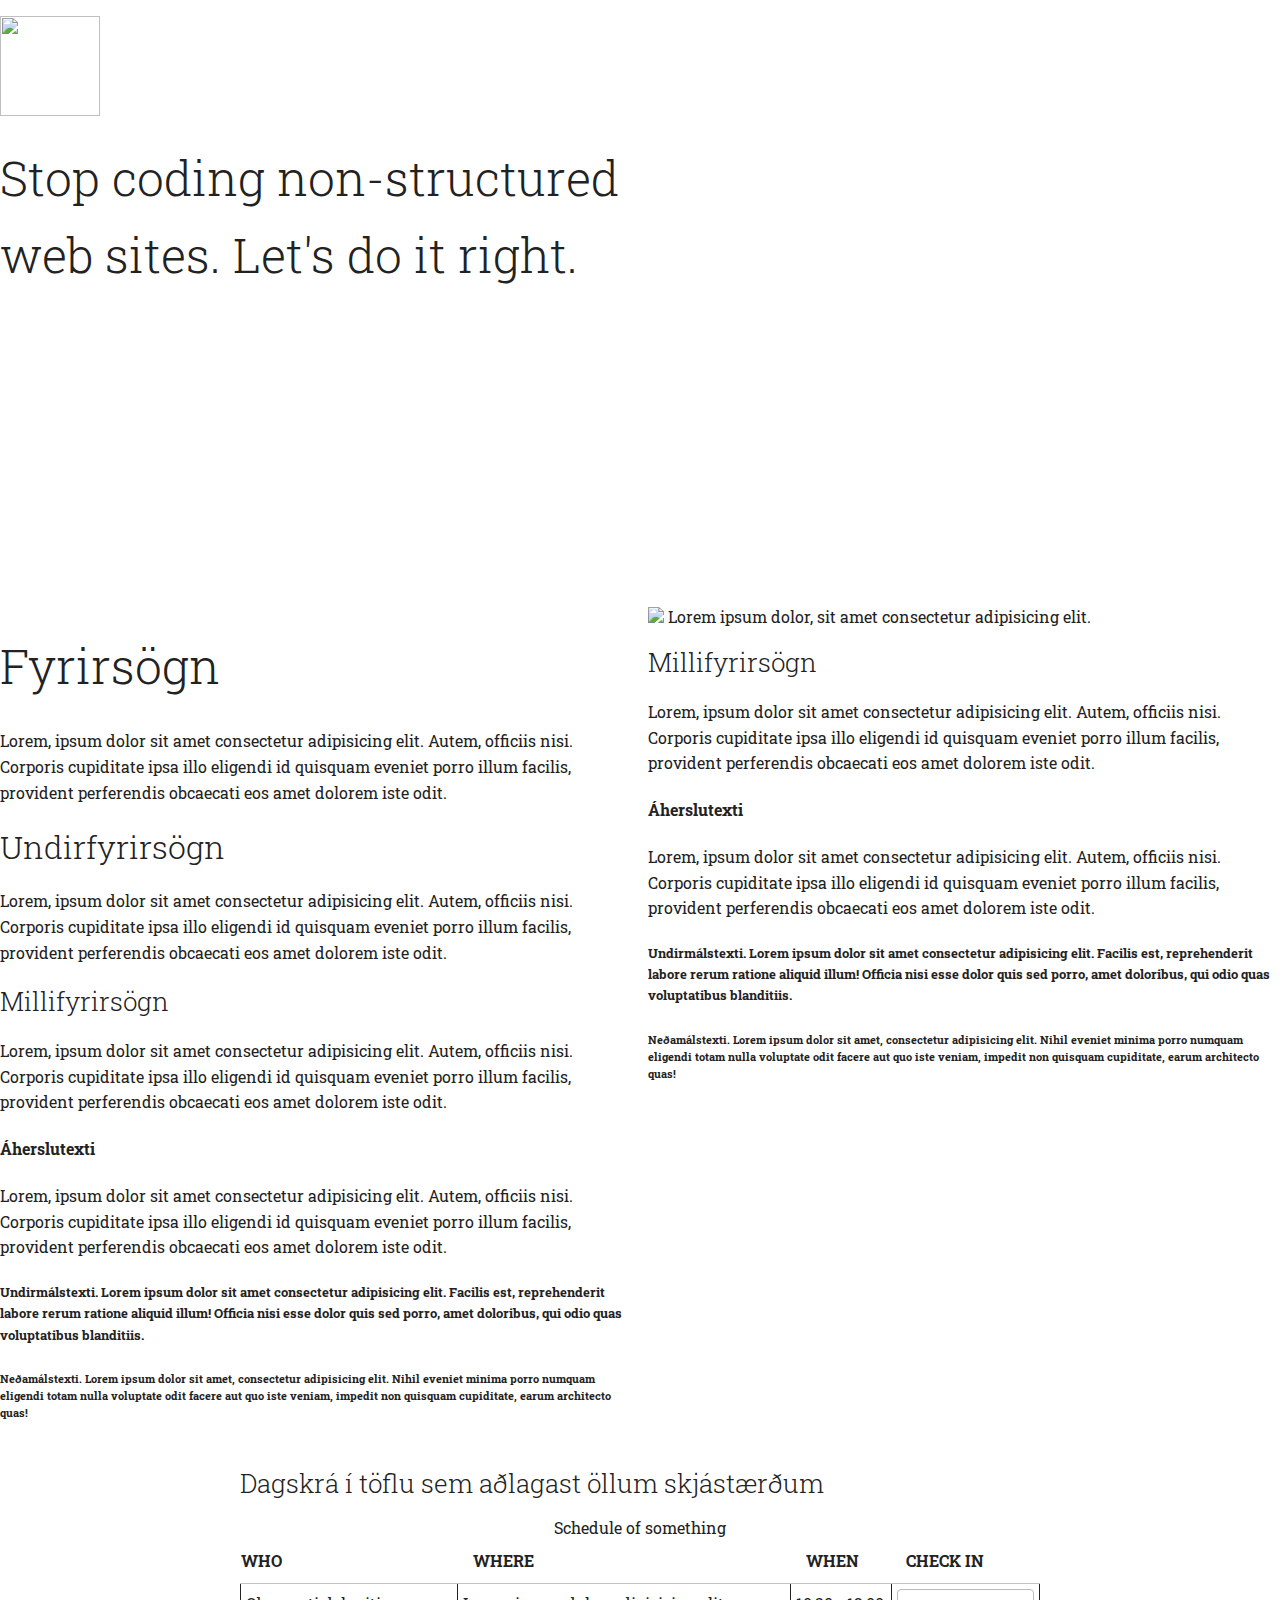
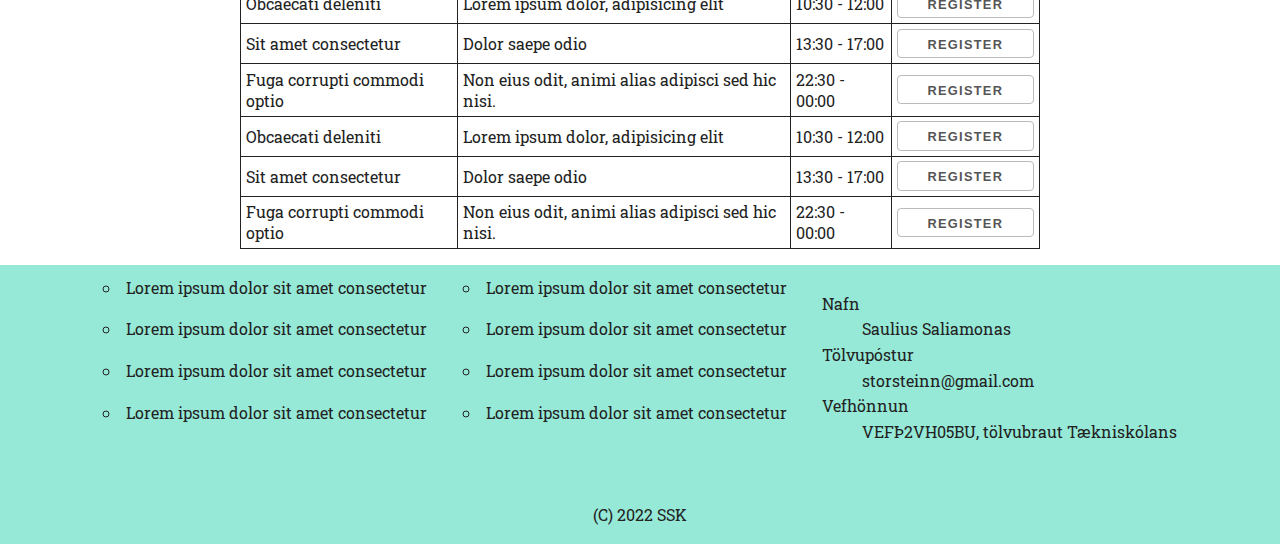
==== verk2/index.html @ 1ba8a5e2 "Add files via upload" ====
</html><!DOCTYPE html>
<html lang="is">
<head>
    <meta charset="UTF-8">
    <meta http-equiv="X-UA-Compatible" content="IE=edge">
    <meta name="viewport" content="width=device-width, initial-scale=1.0">
    <meta name="description" content="CSS grind">
    <meta name="author" content="GJG">
    <title>Löndunarsíða - Verkefni 1</title>
    <link rel="preconnect" href="https://fonts.gstatic.com">
    <link href="https://fonts.googleapis.com/css2?family=Roboto+Slab:wght@100;200;300;400;500;600;700;800;900&display=swap" rel="stylesheet">
    <link rel="stylesheet" href="base.css">
    <link rel="stylesheet" href="grid.css">
    <!-- stílsíður sem við eigum eftir að bæta við-->
    <!--link rel="stylesheet" href="css/iconfont.css"-->
    <!--link rel="stylesheet" href="css/topmenu.css"-->
    <link rel="stylesheet" href="custom.css">
    <!--Allar stílsíðurnar eru síðan þjappaðar í eina stílsíðu -->
    <link rel="stylesheet" href="styles.css">

    <link rel="icon" type="image/png" href="../images/favicon.png">


</head>
<body id="top">
  <header class="container" id="top">
    <section class="col-2">
      <div>
        <img src="images/rwd-logo.svg" width="100">

        <h1>Stop coding non-structured web sites. Let's do it right.</h1>
        <a class="button button-primary" href="http://vefhonnun.github.io">Do it yourself</a>
      </div>
      <div>
        <img src="images/mobile.png" alt="">
      </div>
    </section>
  </header>
  <main>
    <section class="green">
      <div class="container col-3">
        <div class = "hringur">
          <h1 class>67%</h1>
          <h3>Purchase Increase</h3>
          <p>Percentage of users more likely to purchase<br> on mobile friendly site.</p>
        </div>
        <div class="hringur">
          <h1>90%</h1>
          <h3>Multi-device Users</h3>
          <p>Most of the world accesses the internet<br> on multiple devices.</p>
        </div>
        <div class="hringur">
          <h1>66%</h1>
          <h3>Sad Users</h3>
          <p>Percentage of users that are frustrated<br> with page load times.</p>
        </div>
      </div>
    </section>
    <section class="container fela">
        <h2>Need help getting started?</h2>
        <p>Grid is an amazingly easy place to start with responsive development. If you want to learn more, just visit the documentation!</p>
        <a class="button button-primary" href="http://gridbyexample.com">View Grid by example</a>
    </section>
    <section class="container fela" id="cssgrid">
      <p>Hér á þessari síðu er CSS Grid með 6 dálkum, þetta er einfalt kerfi sem auðvelt er að breyta og bæta</p>
      <div class="col-1 rammi">
        <div>col-1</div>
      </div>
      <div class="rammi">
        <div>col-2</div>
        <div>col-2</div>
      </div>
      <div class="rammi">
        <div>col-3</div>
        <div>col-3</div>
        <div>col-3</div>
      </div>
      <div class="rammi">
        <div>col-4</div>
        <div>col-4</div>
        <div>col-4</div>
        <div>col-4</div>
      </div>
      <div class="rammi">
        <div>col-5</div>
        <div>col-5</div>
        <div>col-5</div>
        <div>col-5</div>
        <div>col-5</div>
      </div>
      <div class="rammi">
        <div>col-6</div>
        <div>col-6</div>
        <div>col-6</div>
        <div>col-6</div>
        <div>col-6</div>
        <div>col-6</div>
      </div>
      <div class="rammi">
        <div>col-6f fixed</div>
        <div>col-6f fixed</div>
        <div>col-6f fixed</div>
        <div>col-6f fixed</div>
        <div>col-6f fixed</div>
        <div>col-6f fixed</div>
      </div>
    </section>
    <section class="bgimage" id="myndir">
      <div class="container fela">
        <h2>Responsive Images</h2>
        <div class=" ">
          <figure>
            <img src="images/placeholder2.png">
          </figure>
          <figure class=" ">
            <img src="images/placeholder2.png">
          </figure>
        </div>
      </div>
      <div class="container fela">
        <p>Basic RWD design is the best resolution.</p>
        <div class=" ">
          <figure>
            <img src="images/placeholder2.png">
          </figure>
          <figure>
            <img src="images/placeholder2.png">
          </figure>
          <figure>
            <img src="images/placeholder2.png">
          </figure>
        </div>
      </div>
      <div class="container fela">
        <p>6. dálkar</p>
        <div class=" ">
          <figure>
            <img src="images/placeholder2.png">
          </figure>
          <figure>
            <img src="images/placeholder2.png">
          </figure>
          <figure>
            <img src="images/placeholder2.png">
          </figure>
          <figure>
            <img src="images/placeholder2.png">
          </figure>
          <figure>
            <img src="images/placeholder2.png">
          </figure>
          <figure>
            <img src="images/placeholder2.png">
          </figure>
        </div>
      </div>
    </section>
    <section class=" container col-2" id="letur">
      <div class=" ">
        <article>
          <h1>Fyrirsögn</h1>
          <p>Lorem, ipsum dolor sit amet consectetur adipisicing elit. Autem, officiis nisi. Corporis cupiditate ipsa illo eligendi id quisquam eveniet porro illum facilis, provident perferendis obcaecati eos amet dolorem iste odit.</p>
          <h2>Undirfyrirsögn</h2>
          <p>Lorem, ipsum dolor sit amet consectetur adipisicing elit. Autem, officiis nisi. Corporis cupiditate ipsa illo eligendi id quisquam eveniet porro illum facilis, provident perferendis obcaecati eos amet dolorem iste odit.</p>
        </article>
        <article>
          <h3>Millifyrirsögn</h3>
          <p>Lorem, ipsum dolor sit amet consectetur adipisicing elit. Autem, officiis nisi. Corporis cupiditate ipsa illo eligendi id quisquam eveniet porro illum facilis, provident perferendis obcaecati eos amet dolorem iste odit.</p>  
          <h4>Áherslutexti</h4>
          <p>Lorem, ipsum dolor sit amet consectetur adipisicing elit. Autem, officiis nisi. Corporis cupiditate ipsa illo eligendi id quisquam eveniet porro illum facilis, provident perferendis obcaecati eos amet dolorem iste odit.</p>
          <h5>Undirmálstexti. Lorem ipsum dolor sit amet consectetur adipisicing elit. Facilis est, reprehenderit labore rerum ratione aliquid illum! Officia nisi esse dolor quis sed porro, amet doloribus, qui odio quas voluptatibus blanditiis.</h5>
          <h6>Neðamálstexti. Lorem ipsum dolor sit amet, consectetur adipisicing elit. Nihil eveniet minima porro numquam eligendi totam nulla voluptate odit facere aut quo iste veniam, impedit non quisquam cupiditate, earum architecto quas!</h6>  
        </article>
      </div>
      <div class=" ">
        <figure>
          <img src="images/placeholder2.png">
          <caption>Lorem ipsum dolor, sit amet consectetur adipisicing elit.</caption>
        </figure>
        <article>
          <h3>Millifyrirsögn</h3>
          <p>Lorem, ipsum dolor sit amet consectetur adipisicing elit. Autem, officiis nisi. Corporis cupiditate ipsa illo eligendi id quisquam eveniet porro illum facilis, provident perferendis obcaecati eos amet dolorem iste odit.</p>  
        </article>
        <article>
          <h4>Áherslutexti</h4>
          <p>Lorem, ipsum dolor sit amet consectetur adipisicing elit. Autem, officiis nisi. Corporis cupiditate ipsa illo eligendi id quisquam eveniet porro illum facilis, provident perferendis obcaecati eos amet dolorem iste odit.</p>
        </article>
        <article>
          <h5>Undirmálstexti. Lorem ipsum dolor sit amet consectetur adipisicing elit. Facilis est, reprehenderit labore rerum ratione aliquid illum! Officia nisi esse dolor quis sed porro, amet doloribus, qui odio quas voluptatibus blanditiis.</h5>
        <h6>Neðamálstexti. Lorem ipsum dolor sit amet, consectetur adipisicing elit. Nihil eveniet minima porro numquam eligendi totam nulla voluptate odit facere aut quo iste veniam, impedit non quisquam cupiditate, earum architecto quas!</h6>
        </article>
      </div>
    </section>
    <section class="tafla">
      <h3>Dagskrá í töflu sem aðlagast öllum skjástærðum</h3>
      <div class="schedule">
        <table>
          <caption>Schedule of something</caption>
          <thead>
            <tr> 
              <th scope="col">WHO</th>
              <th scope="col">WHERE</th>
              <th scope="col">WHEN</th>
              <th scope="col">CHECK IN</th>
            </tr>
          </thead>
          <tbody>
            <tr>
              <td scope="row">Obcaecati deleniti</td>
              <td>Lorem ipsum dolor, adipisicing elit</td>
              <td>10:30 - 12:00</td>
              <td><button>Register</button></td>
            </tr>
            <tr>
              <td scope="row">Sit amet consectetur</td>
              <td>Dolor saepe odio</td>
              <td>13:30 - 17:00</td>
              <td><button>Register</button></td>
            </tr>
            <tr>
              <td scope="row">Fuga corrupti commodi optio</td>
              <td>Non eius odit, animi alias adipisci sed hic nisi.</td>
              <td>22:30 - 00:00</td>
              <td><button>Register</button></td>
            </tr>
            <tr>
              <td scope="row">Obcaecati deleniti</td>
              <td>Lorem ipsum dolor, adipisicing elit</td>
              <td>10:30 - 12:00</td>
              <td><button>Register</button></td>
            </tr>
            <tr>
              <td scope="row">Sit amet consectetur</td>
              <td>Dolor saepe odio</td>
              <td>13:30 - 17:00</td>
              <td><button>Register</button></td>
            </tr>
            <tr>
              <td scope="row">Fuga corrupti commodi optio</td>
              <td>Non eius odit, animi alias adipisci sed hic nisi.</td>
              <td>22:30 - 00:00</td>
              <td><button>Register</button></td>
            </tr>
          </tbody>
        </table>
      </div>
    </section>
  </main>
  <footer class="bg-color">
    <section class="container col-3 footer">
      <div class="info">
        <ul>
          <li>Lorem ipsum dolor sit amet consectetur</li>
          <li>Lorem ipsum dolor sit amet consectetur</li>
          <li>Lorem ipsum dolor sit amet consectetur</li>
          <li>Lorem ipsum dolor sit amet consectetur</li>
        </ul>
      </div>
      <div class="info">
        <ul>
          <li>Lorem ipsum dolor sit amet consectetur</li>
          <li>Lorem ipsum dolor sit amet consectetur</li>
          <li>Lorem ipsum dolor sit amet consectetur</li>
          <li>Lorem ipsum dolor sit amet consectetur</li>
        </ul>
      </div>
      <div class="info">
        <dl>
          <dt>
            Nafn
          </dt>
          <dd>
            Saulius Saliamonas
          </dd>
          <dt>
            Tölvupóstur
          </dt>
          <dd>
            storsteinn@gmail.com
          </dd>
          <dt>
            Vefhönnun
          </dt>
          <dd>
            VEFÞ2VH05BU, tölvubraut Tækniskólans
          </dd>
        </dl>
      </div>
    </section>
    <div class="container">
      <p>(C) 2022 SSK</p>
    </div>

    <hr class="fela">
    <p><a href=#top class="button">Efst á síðu</a></p>
  </footer>
</body>
</html>
---- verk2/base.css ----
/* CSS boilerplate  */

/* Table of contents
––––––––––––––––––––––––––––––––––––––––––––––––––
  - Smooth Scroll
  - Base Styles 
  - Typography 
  - Links
  - Buttons
  - Forms
  - Lists
  - Code
  - Tables
  - Images
  - Media Queries
*/

html {
    scroll-behavior: smooth;
  }
  
  /* Base Styles
  –––––––––––––––––––––––––––––––––––––––––––––––––– */
  body {
    margin: 0;
    font-size: 1em;
    line-height: 1.6;
    font-weight: 400;
    font-family: 'Roboto Slab', serif;
    color: #222; 
  }
    
  /* Typography
  –––––––––––––––––––––––––––––––––––––––––––––––––– */
  h1, h2, h3 {
    font-weight: 300; 
    margin: .5em 0;
  
  }
  h4, h5, h6 {
    font-weight: 700; 
  }
  h1 { font-size: 2.0em; line-height: 1.6;  }
  h2 { font-size: 1.6em; line-height: 1.6; }
  h3 { font-size: 1.3em; line-height: 1.6;  }
  
  .centre {
    text-align: center;
  }
  .right {
    text-align: right;
  }
  .justify {
    text-align: justify;
  }
  /* Links
  –––––––––––––––––––––––––––––––––––––––––––––––––– */
  a {
    color: #06664e; }
  a:hover,
  a:visited {
    color: #0FA0CE; }
  
  /* Buttons
  –––––––––––––––––––––––––––––––––––––––––––––––––– */
  .button,
  button,
  input[type="submit"],
  input[type="reset"],
  input[type="button"] {
    display: inline-block;
    height: 2.3em;
    padding: 2px 30px;
    color: #555;
    text-align: center;
    font-size: .8em;
    font-weight: 600;
    line-height: 2em;
    letter-spacing: .1em;
    text-transform: uppercase;
    text-decoration: none;
    white-space: nowrap;
    background-color: transparent;
    border-radius: 4px;
    border: 1px solid #bbb;
    cursor: pointer;
    box-sizing: border-box; }
  
  .button:hover,
  button:hover,
  input[type="submit"]:hover,
  input[type="reset"]:hover,
  input[type="button"]:hover,
  .button:focus,
  button:focus,
  input[type="submit"]:focus,
  input[type="reset"]:focus,
  input[type="button"]:focus {
    color: #333;
    border-color: #888;
    outline: 0; }
  
  .button.button-primary,
  button.button-primary,
  input[type="submit"].button-primary,
  input[type="reset"].button-primary,
  input[type="button"].button-primary {
    color: #FFF;
    background-color: #06664e;
    border-color: #06664e; }
  
  .button.button-primary:hover,
  button.button-primary:hover,
  input[type="submit"].button-primary:hover,
  input[type="reset"].button-primary:hover,
  input[type="button"].button-primary:hover,
  .button.button-primary:focus,
  button.button-primary:focus,
  input[type="submit"].button-primary:focus,
  input[type="reset"].button-primary:focus,
  input[type="button"].button-primary:focus {
    color: #FFF;
    background-color: #1EAEDB;
    border-color: #1EAEDB; }
  
  
  /* Forms
  –––––––––––––––––––––––––––––––––––––––––––––––––– */
  input[type="email"],
  input[type="number"],
  input[type="search"],
  input[type="text"],
  input[type="tel"],
  input[type="url"],
  input[type="password"],
  textarea,
  select {
    height: 38px;
    padding: 6px 10px; /* The 6px vertically centers text on FF, ignored by Webkit */
    background-color: #fff;
    border: 1px solid #D1D1D1;
    border-radius: 4px;
    box-shadow: none;
    box-sizing: border-box; }
  
  /* Removes awkward default styles on some inputs for iOS */
  input[type="email"],
  input[type="number"],
  input[type="search"],
  input[type="text"],
  input[type="tel"],
  input[type="url"],
  input[type="password"],
  textarea {
    -webkit-appearance: none;
       -moz-appearance: none;
            appearance: none; }
  
  
  textarea {
    min-height: 65px;
    padding-top: 6px;
    padding-bottom: 6px; }
  input[type="email"]:focus,
  input[type="number"]:focus,
  input[type="search"]:focus,
  input[type="text"]:focus,
  input[type="tel"]:focus,
  input[type="url"]:focus,
  input[type="password"]:focus,
  textarea:focus,
  select:focus {
    border: 1px solid #007ca1;
    outline: 0; }
  
  label,
  legend {
    display: block;
    margin-bottom: .5em;
    font-weight: 600; }
  
  fieldset {
    padding: 0;
    border-width: 0; }
  
  input[type="checkbox"],
  input[type="radio"] {
    display: inline; }
  
  label > .label-body {
    display: inline-block;
    margin-left: .5em;
    font-weight: normal; }
  
  
  /* Lists
  –––––––––––––––––––––––––––––––––––––––––––––––––– */
  ul {
    list-style: circle inside; }
  ol {
    list-style: decimal inside; }
  ol, ul {
    padding-left: 0;
    margin-top: 0; }
  ul ul,
  ul ol,
  ol ol,
  ol ul {
    margin: 1em 0 1em 3em;
  }
  li {
    margin-bottom: 1em; }
  
  
  /* Code
  –––––––––––––––––––––––––––––––––––––––––––––––––– */
  code {
    padding: .2em .5em;
    margin: 0 .2em;
    font-size: 90%;
    white-space: nowrap;
    background: #F1F1F1;
    border: 1px solid #E1E1E1;
    border-radius: 4px; }
  pre > code {
    display: block;
    padding: 1em 1em;
    white-space: pre; }
  
  
  /* Tables
  –––––––––––––––––––––––––––––––––––––––––––––––––– */
  table {
    border-collapse: collapse;
  }
  th,
  td {
    padding: 12px 15px;
    text-align: left;
    border-bottom: 1px solid #c4c3c3; }
  th:first-child,
  td:first-child {
    padding-left: 0; }
  th:last-child,
  td:last-child {
    padding-right: 0; }
  
  
  /* Images
  –––––––––––––––––––––––––––––––––––––––––––––––––– */
  img {
    max-width: 100%;
    height: auto;
  }
  figure {
    margin: 0;
  }
  /* Media Queries
  –––––––––––––––––––––––––––––––––––––––––––––––––– */
  
  /* Larger than mobile 
  @media screen and (min-width: 30em) {}
  */
  /* Larger than phablet (also point when grid becomes active) 
  @media screen and (min-width: 37.5em) {}
  */
  /* Larger than tablet */
  @media screen and (min-width: 48em) {
    h1 { 
      font-size: 3.0em; 
      line-height: 1.6;
      margin: 0.5em 0;  
    }
    h2 { 
      font-size: 2em; 
      line-height: 1.6; 
      margin-bottom: 0.5em;  
    }
    h3 { 
      font-size: 1.6em; 
      line-height: 1.6;  
    }
  }
  
  /* Larger than desktop 
  @media screen and (min-width: 60em) {}
  */
  /* Larger than Desktop HD 
  @media screen and (min-width: 100em) {}
  */
---- verk2/grid.css ----
/* - Veljið ykkar Grid lausn: https://gridbyexample.com/examples/ */

/* 6 dálka grid -  Mobile up 
–––––––––––––––––––––––––––––––––––––––––––––––––– */
.col-1,
.col-2,
.col-3,
.col-4,
.col-5,
.col-6 {
  display: grid;
  grid-template-columns: 1fr;
  row-gap: 1em;
}
.container {
  padding:1em;
}
/* vinnurammi */
.rammi {
  margin: 1em 0;
}
.rammi div{
  border: 1px dotted;
  text-align: center;
}


/* Media Queries
–––––––––––––––––––––––––––––––––––––––––––––––––– */

/* Larger than mobile */
@media screen and (min-width: 30em) {}

/* Larger than phablet (also point when grid becomes active) */
@media screen and (min-width: 37.5em) {
  .col-2,
  .col-4 {
    display: grid;
    grid-template-columns: 1fr 1fr;
    grid-gap:1em;
  }
  .col-3,
  .col-5,
  .col-6 {
    grid-template-columns: 1fr 1fr 1fr;
    grid-gap:1em;
  }
}

/* Larger than mobile */
@media screen and (min-width: 48em) {
  .col-4 {
    grid-template-columns: repeat(4, 1fr);
  }
  .col-5 {
    grid-template-columns: repeat(5, 1fr);
  }
  .col-6 {
    grid-template-columns: repeat(6, 1fr);
  }
}

/* Larger than tablet */
@media screen and (min-width: 60em) {
  .container {
    max-width: 60em;
    margin: 1em auto;
    padding: 0;
  }
}

/* Larger than Desktop HD */
@media (min-width: 80em) {
  .container {
    max-width: 80em;
  }
}

/* fastir dálkar = .col-nf = fixed */
.col-1f,
.col-2f,
.col-3f,
.col-4f,
.col-5f,
.col-6f {
  display: grid;
  row-gap: 1em;
}
.col-1f {
  grid-template-columns: 1fr;
}
.col-2f {
  grid-template-columns: repeat(2, 1fr);
}
.col-3f {
  grid-template-columns: repeat(3, 1fr);
}
.col-4f {
  grid-template-columns: repeat(4, 1fr);
}
.col-5f {
  grid-template-columns: repeat(5, 1fr);
}
.col-6f {
  grid-template-columns: repeat(6, 1fr);
}
@media screen and (min-width:48em) {
  .col-2f, .col-3f, .col-4f, .col-5f, .col-6f {
    grid-gap: 1em;
  }
}
---- verk2/custom.css ----
/* 1em = 16px */
.container {
    display: flex;
    justify-content: center;
    
}
  
.tafla {
    margin: 0 auto;
    width: 50em;
}
  
.tafla {
    border-collapse: collapse;
}
.tafla td {
    border: 1px solid;
    padding: .3em;
}

/* ---------------------------------
        cssgrid, bgimage og fl.
-----------------------------------*/
.fela {
    display: none;
}

/* ---------------------------------
            forsida
-----------------------------------*/
/*------------hringir--------------*/
.hringur {
    text-align: center;

}
.hringur h1 {
    border: 1px solid #fff;
    border-radius: 50%;
    width: 2.5em;
    margin: 0 auto;
    padding: .4em;
}
/*------------greenbar--------------*/
.green {
    background-image: url(images/values-bg.jpg);
    color: #fff;
}

/* ---------------------------------
             main
-----------------------------------*/
.main {
    display: grid; 
    grid-template-columns: 1fr;
}


/* ---------------------------------
             footer
-----------------------------------*/
.bg-color {
    background-color: #96E9D7;
}
.info {
    margin: .6em;

}



/* ---------------------------------
            buttons
-----------------------------------*/
.button {
    display: none;
}


/* Larger than mobile */
  @media screen and (min-width: 30em) {}

/* Larger than phablet (also point when grid becomes active) */
  @media screen and (min-width: 37.5em) {}

  /* Larger than tablet */
  @media screen and (min-width: 48em) {
    h1 { 
        font-size: 3.0em; 
        line-height: 1.6;
        margin: 0.5em 0;  
    }
    h2 { 
        font-size: 2em; 
        line-height: 1.6;  
        margin-bottom: 0.5em;  
    }
    h3 { 
        font-size: 1.6em; 
        line-height: 1.6;  
    }
  }
  
/* Larger than desktop */
  @media screen and (min-width: 60em) {

  }
  
  /* Larger than Desktop HD */ 
  @media screen and (min-width: 100em) {

  }
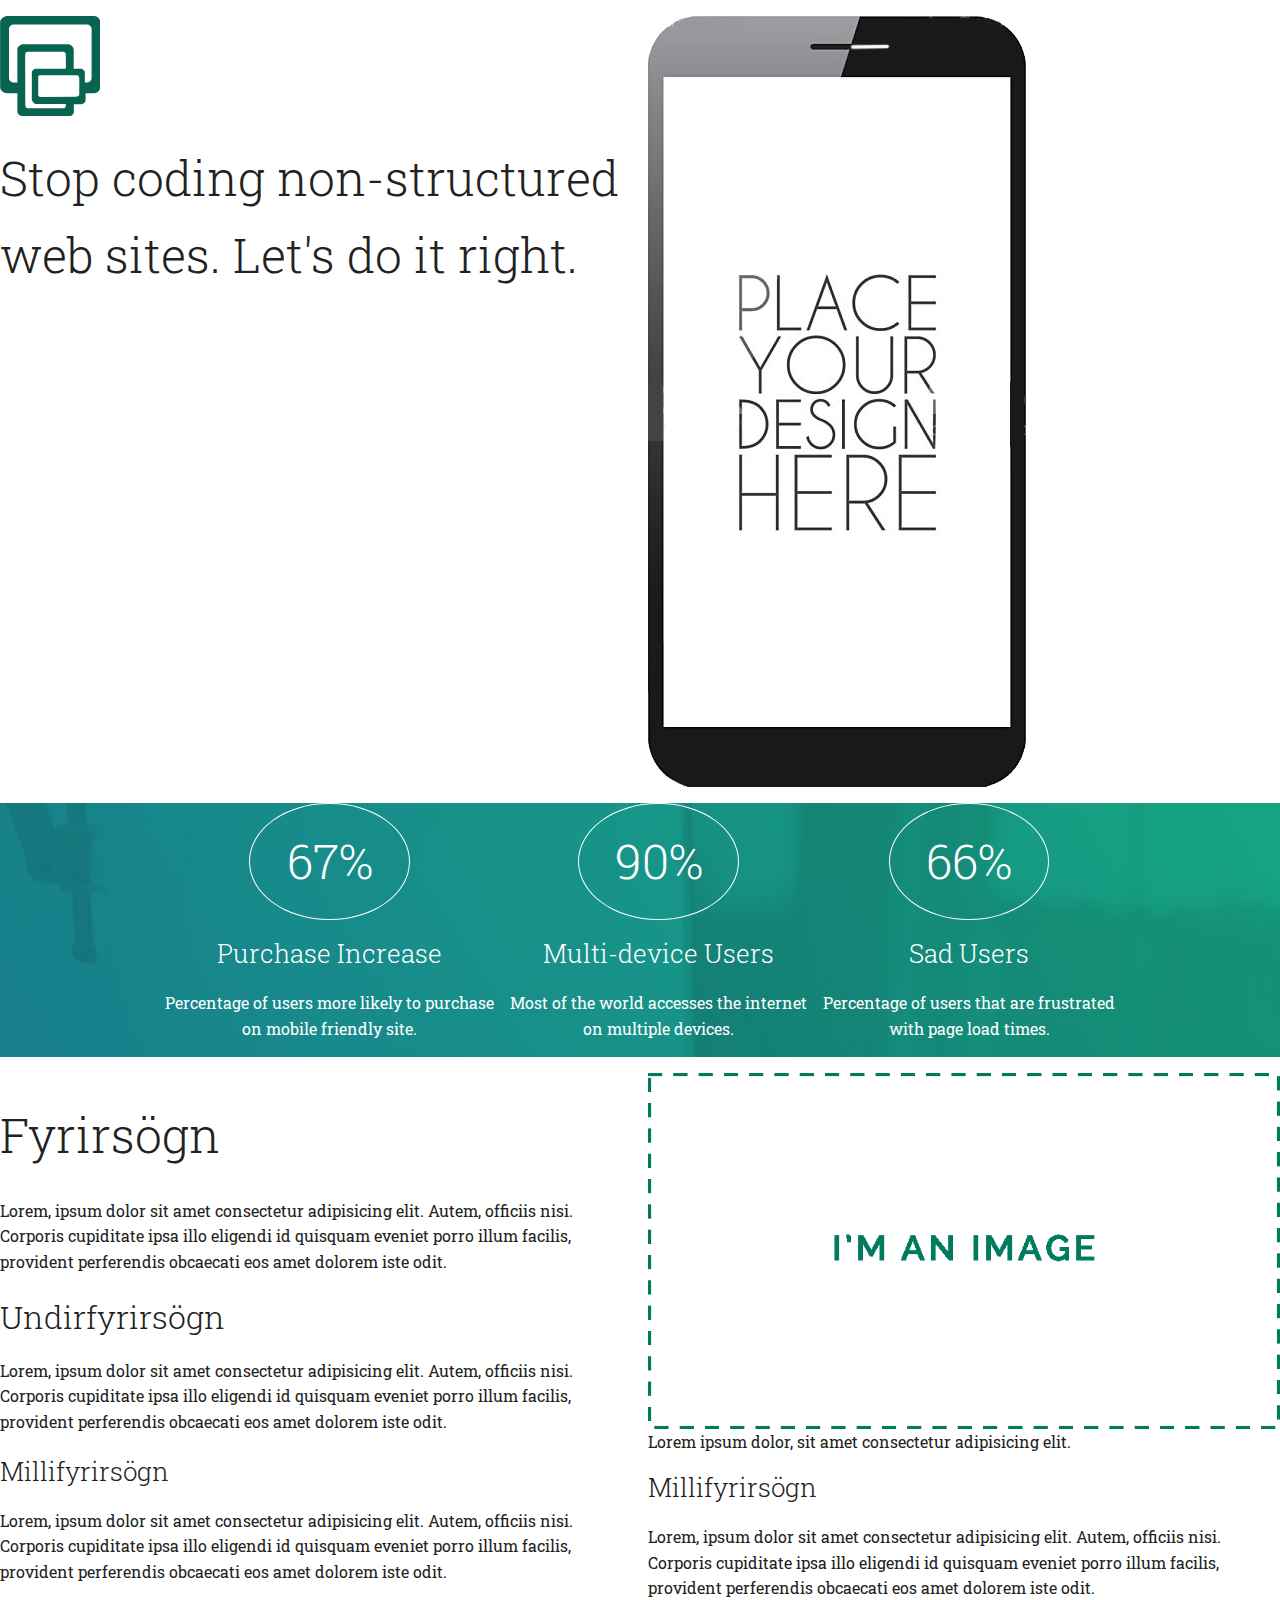
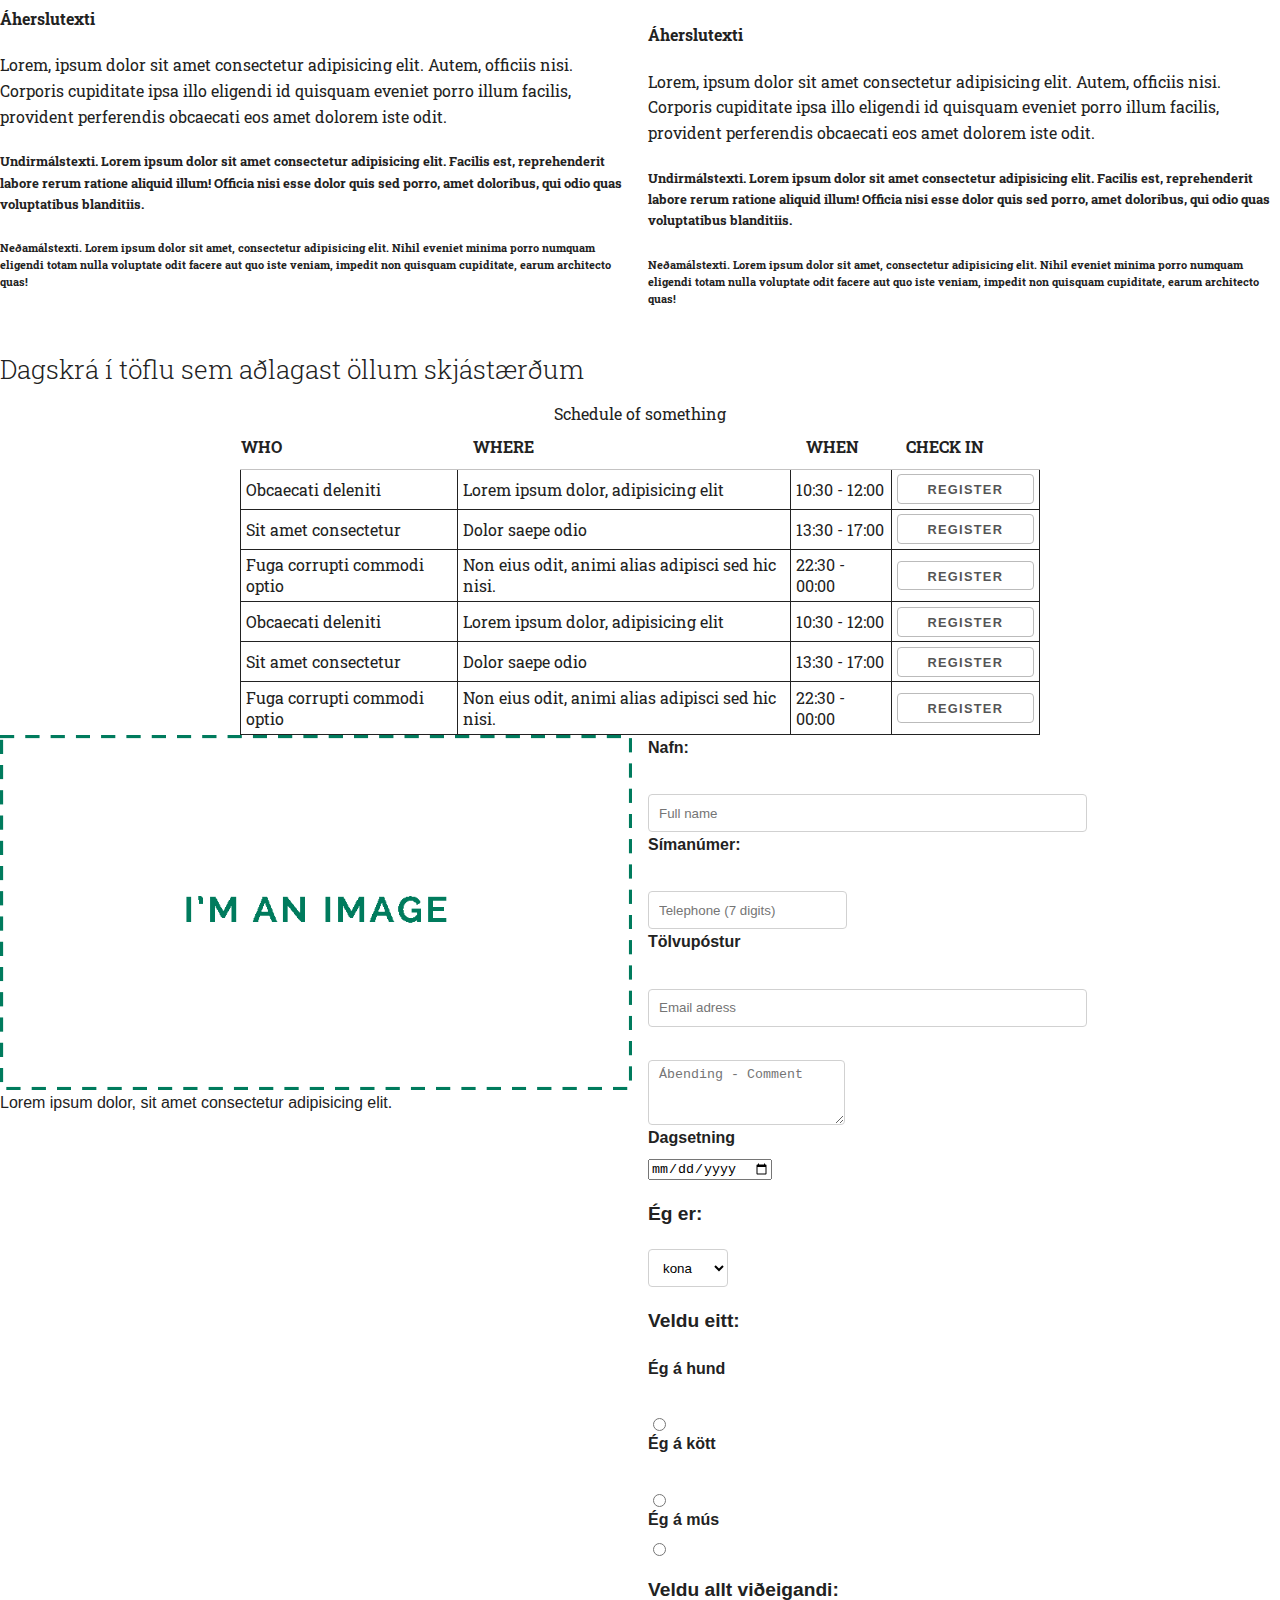
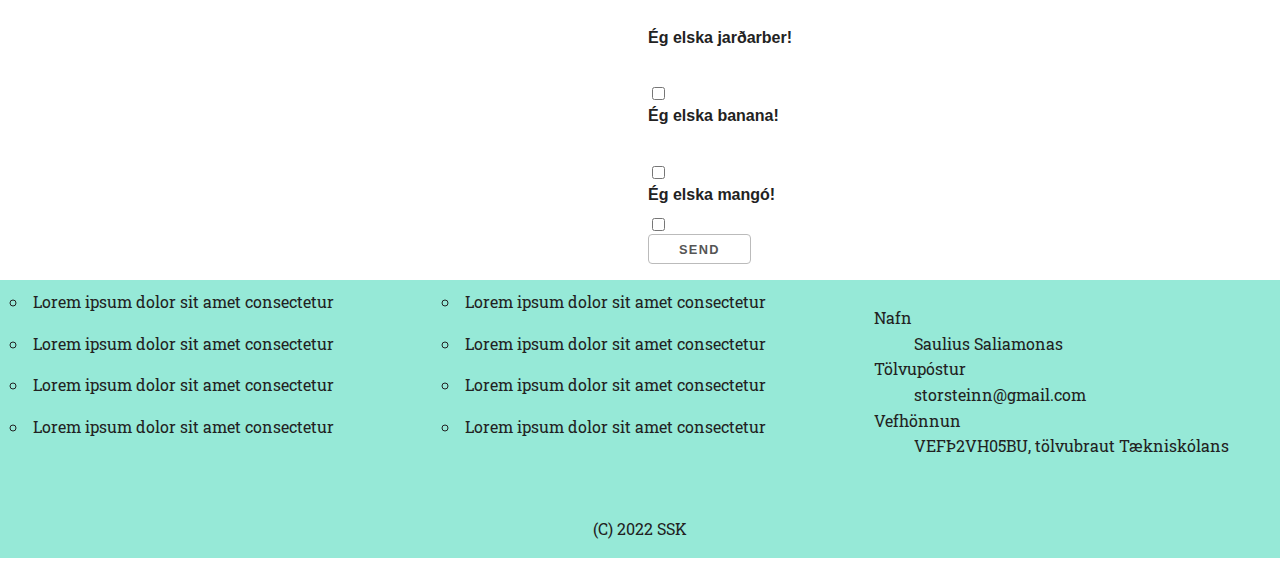
==== commit 812b232c: "Add files via upload" ====
--- a/verk2/index.html
+++ b/verk2/index.html
@@ -7,7 +7,7 @@
     <meta name="viewport" content="width=device-width, initial-scale=1.0">
     <meta name="description" content="CSS grind">
     <meta name="author" content="GJG">
-    <title>Löndunarsíða - Verkefni 1</title>
+    <title>Tafla - Verkefni 2</title>
     <link rel="preconnect" href="https://fonts.gstatic.com">
     <link href="https://fonts.googleapis.com/css2?family=Roboto+Slab:wght@100;200;300;400;500;600;700;800;900&display=swap" rel="stylesheet">
     <link rel="stylesheet" href="base.css">
@@ -192,10 +192,10 @@
         </article>
       </div>
     </section>
-    <section class="tafla">
+    <section class="content ">
       <h3>Dagskrá í töflu sem aðlagast öllum skjástærðum</h3>
       <div class="schedule">
-        <table>
+        <table class="tafla">
           <caption>Schedule of something</caption>
           <thead>
             <tr> 
@@ -207,48 +207,93 @@
           </thead>
           <tbody>
             <tr>
-              <td scope="row">Obcaecati deleniti</td>
-              <td>Lorem ipsum dolor, adipisicing elit</td>
-              <td>10:30 - 12:00</td>
-              <td><button>Register</button></td>
-            </tr>
-            <tr>
-              <td scope="row">Sit amet consectetur</td>
-              <td>Dolor saepe odio</td>
-              <td>13:30 - 17:00</td>
-              <td><button>Register</button></td>
-            </tr>
-            <tr>
-              <td scope="row">Fuga corrupti commodi optio</td>
-              <td>Non eius odit, animi alias adipisci sed hic nisi.</td>
-              <td>22:30 - 00:00</td>
-              <td><button>Register</button></td>
-            </tr>
-            <tr>
-              <td scope="row">Obcaecati deleniti</td>
-              <td>Lorem ipsum dolor, adipisicing elit</td>
-              <td>10:30 - 12:00</td>
-              <td><button>Register</button></td>
-            </tr>
-            <tr>
-              <td scope="row">Sit amet consectetur</td>
-              <td>Dolor saepe odio</td>
-              <td>13:30 - 17:00</td>
-              <td><button>Register</button></td>
-            </tr>
-            <tr>
-              <td scope="row">Fuga corrupti commodi optio</td>
-              <td>Non eius odit, animi alias adipisci sed hic nisi.</td>
-              <td>22:30 - 00:00</td>
-              <td><button>Register</button></td>
+              <td data-label="WHO">Obcaecati deleniti</td>
+              <td data-label="WHERE">Lorem ipsum dolor, adipisicing elit</td>
+              <td data-label="WHEN">10:30 - 12:00</td>
+              <td data-label="CHECK IN"><button>Register</button></td>
+            </tr>
+            <tr>
+              <td data-label="WHO">Sit amet consectetur</td>
+              <td data-label="WHERE">Dolor saepe odio</td>
+              <td data-label="WHEN">13:30 - 17:00</td>
+              <td data-label="CHECK IN"><button>Register</button></td>
+            </tr>
+            <tr>
+              <td data-label="WHO">Fuga corrupti commodi optio</td>
+              <td data-label="WHERE">Non eius odit, animi alias adipisci sed hic nisi.</td>
+              <td data-label="WHEN">22:30 - 00:00</td>
+              <td data-label="CHECK IN"><button>Register</button></td>
+            </tr>
+            <tr>
+              <td data-label="WHO">Obcaecati deleniti</td>
+              <td data-label="WHERE">Lorem ipsum dolor, adipisicing elit</td>
+              <td data-label="WHEN">10:30 - 12:00</td>
+              <td data-label="CHECK IN"><button>Register</button></td>
+            </tr>
+            <tr>
+              <td data-label="WHO">Sit amet consectetur</td>
+              <td data-label="WHERE">Dolor saepe odio</td>
+              <td data-label="WHEN">13:30 - 17:00</td>
+              <td data-label="CHECK IN"><button>Register</button></td>
+            </tr>
+            <tr>
+              <td data-label="WHO">Fuga corrupti commodi optio</td>
+              <td data-label="WHERE">Non eius odit, animi alias adipisci sed hic nisi.</td>
+              <td data-label="WHEN">22:30 - 00:00</td>
+              <td data-label="CHECK IN"><button>Register</button></td>
             </tr>
           </tbody>
         </table>
       </div>
     </section>
+    <section class=" col-2">
+      <div class="fillout">
+        <figure>
+          <img src="images/placeholder2.png">
+          <caption>Lorem ipsum dolor, sit amet consectetur adipisicing elit.</caption>
+        </figure>
+      </div>
+      <div class="fillout">
+        <form action="/action_page.php">
+          <label for="fname">Nafn:</label><br>
+          <input type="text" id="fname" name="fname" size="50" placeholder="Full name" required><br>
+          <label for="pnumber">Símanúmer:</label><br>
+          <input type="number" id="pnumber" name="pnumber" size="50"  placeholder="Telephone (7 digits)" max="7"><br>
+          <label for="email">Tölvupóstur</label><br>
+          <input type="text" id="email" name="email" size="50" placeholder="Email adress" oninvalid="alert('Tölvupóstur verður að innihalda @ og .');" pattern="[a-z0-9._%+-]+@[a-z0-9.-]+\.[a-z]{2,}$"><br>
+          <label for="comment"></label><br>
+          <textarea name="comment" size="50" placeholder="Ábending - Comment"></textarea><br>
+          
+          <label for="date">Dagsetning</label>
+          <input type="date"><br>
+          <p>Ég er:</p>
+          <select name="kyn" id="kyn">
+            <option value="kona">kona</option>
+            <option value="karl">karl</option>
+            <option value="annað">annað</option>
+          </select><br>
+          <p>Veldu eitt:</p>
+          <label for="dog">Ég á hund</label><br>
+          <input type="radio" id="dog" name="pet" value="dog">
+          <label for="cat">Ég á kött</label><br>
+          <input type="radio" id="cat" name="pet" value="cat">
+          <label for="mouse">Ég á mús</label>
+          <input type="radio" id="mouse" name="pet" value="mouse">
+          <p>Veldu allt viðeigandi:</p>
+          <label for="jardarber"> Ég elska jarðarber!</label><br>
+          <input type="checkbox" id="jardarber" name="jardarber" value="jardarber">
+          <label for="banani"> Ég elska banana!</label><br>
+          <input type="checkbox" id="banani" name="banani" value="banani">
+          <label for="mango"> Ég elska mangó!</label>
+          <input type="checkbox" id="mango" name="mango" value="mango"><br>
+
+          <input type="submit" value="SEND">
+        </form>
+      </div>
+    </section>
   </main>
   <footer class="bg-color">
-    <section class="container col-3 footer">
+    <section class="col-3 footer">
       <div class="info">
         <ul>
           <li>Lorem ipsum dolor sit amet consectetur</li>
--- a/verk2/custom.css
+++ b/verk2/custom.css
@@ -2,23 +2,40 @@
 /* 1em = 16px */
 .container {
     display: flex;
-    justify-content: center;
-    
-}
-  
-.tafla {
-    margin: 0 auto;
-    width: 50em;
-}
-  
-.tafla {
-    border-collapse: collapse;
-}
-.tafla td {
-    border: 1px solid;
-    padding: .3em;
+    justify-content: center;   
 }
 
+/* ---------------------------------
+          Tafla
+-----------------------------------*/
+@media (max-width: 768px) {
+    .tafla thead{
+        display: none;
+    }
+
+    .tafla, .tafla tbody, .tafla tr, .tafla td {
+        display: block;
+    
+    }
+    .tafla tr {
+        margin-bottom: 15px;
+    }
+    .tafla tbody tr td {
+        text-align: right;
+        padding-left: 50%;
+        position: relative;
+    }
+    .tafla td::before {
+        content: attr(data-label);
+        position: absolute;
+        left: 0;
+        width: 50%;
+        padding-left: 15px;
+        font-weight: 600;
+        font-size: 14px;
+        text-align: left;
+    }
+}
 /* ---------------------------------
         cssgrid, bgimage og fl.
 -----------------------------------*/
@@ -55,16 +72,27 @@
     grid-template-columns: 1fr;
 }
 
+/* ---------------------------------
+             main
+-----------------------------------*/
+.fillout {
+    font-family: Helvetica, sans-serif;
+}
+.fillout p {
+    font-size: larger;
+    font-weight: 600;
+}
+
 
 /* ---------------------------------
              footer
 -----------------------------------*/
+
 .bg-color {
     background-color: #96E9D7;
 }
 .info {
     margin: .6em;
-
 }
 
 
@@ -85,6 +113,16 @@
 
   /* Larger than tablet */
   @media screen and (min-width: 48em) {
+    
+    .tafla {
+        margin: 0 auto;
+        width: 50em;
+        border-collapse: collapse;
+    }
+    .tafla td {
+        border: 1px solid;
+        padding: .3em;
+    }
     h1 { 
         font-size: 3.0em; 
         line-height: 1.6;
--- a/verk2/styles.css
+++ b/verk2/styles.css
@@ -0,0 +1 @@
+
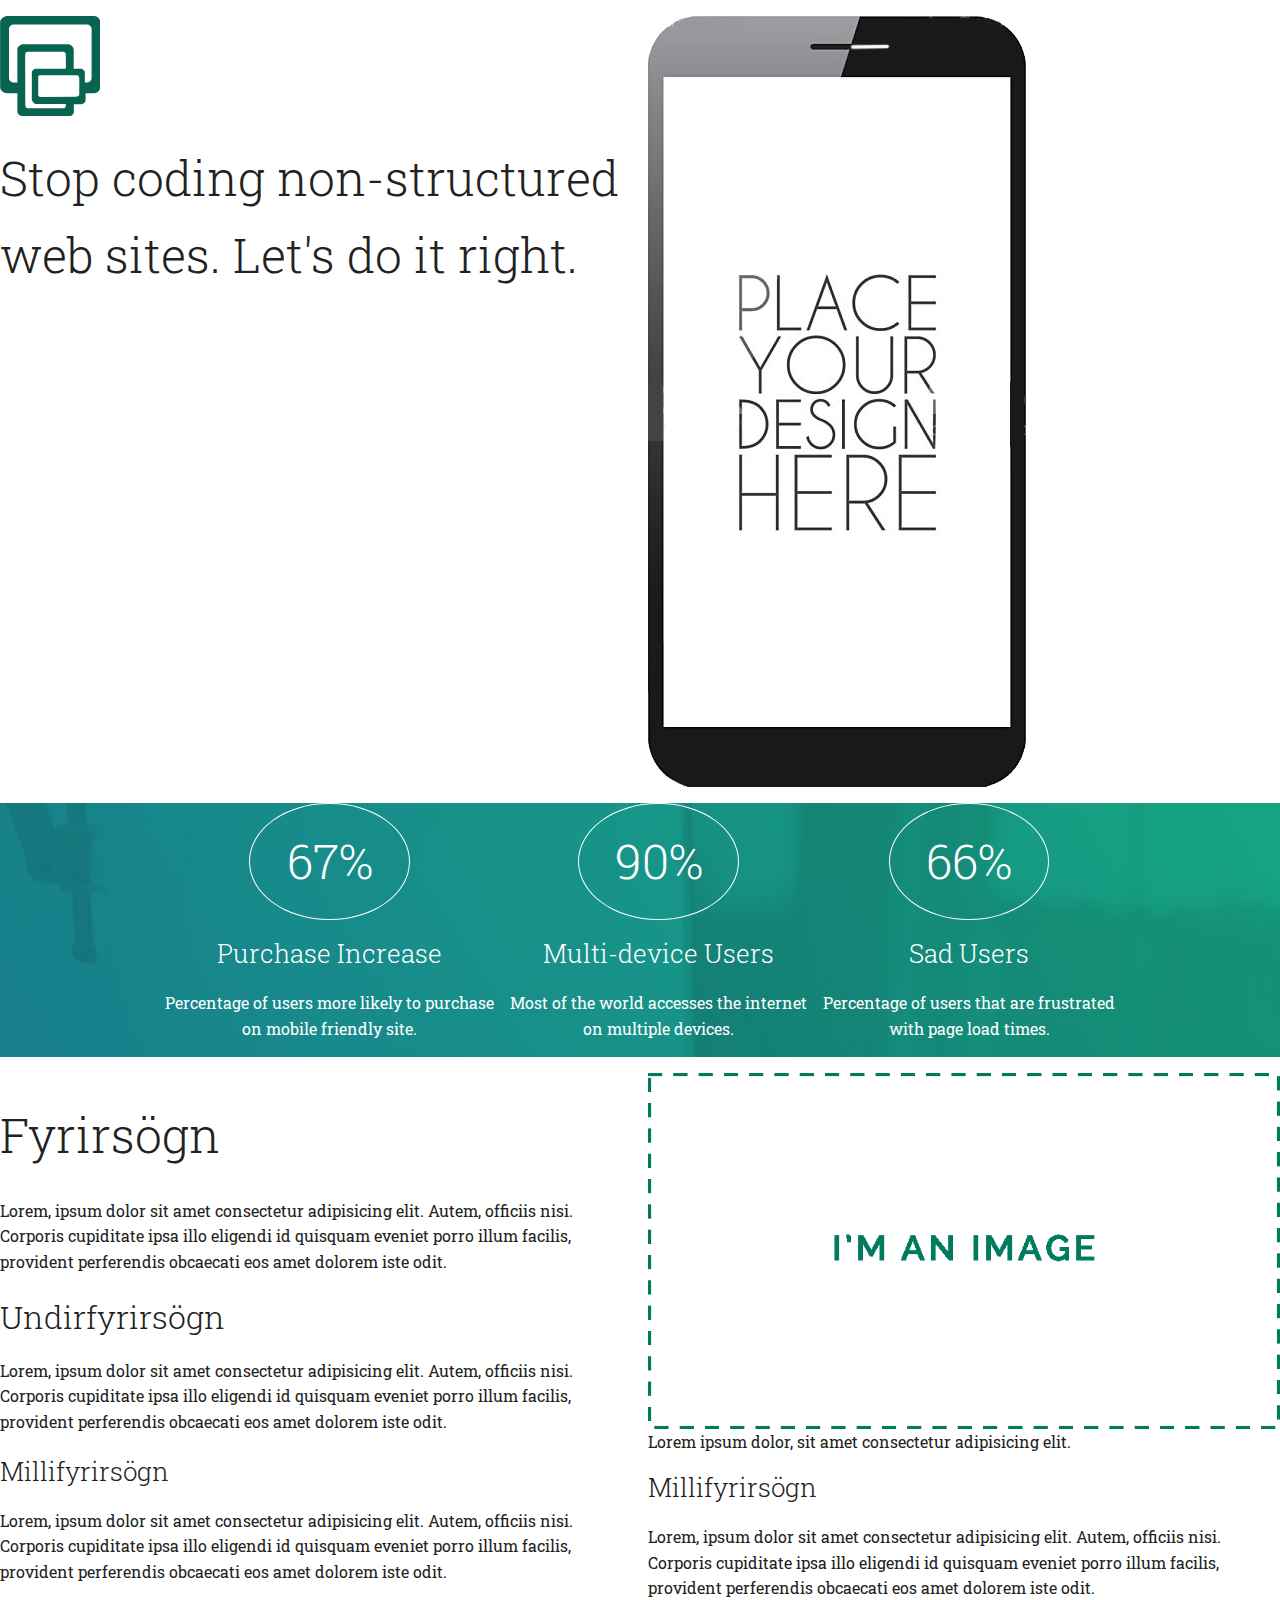
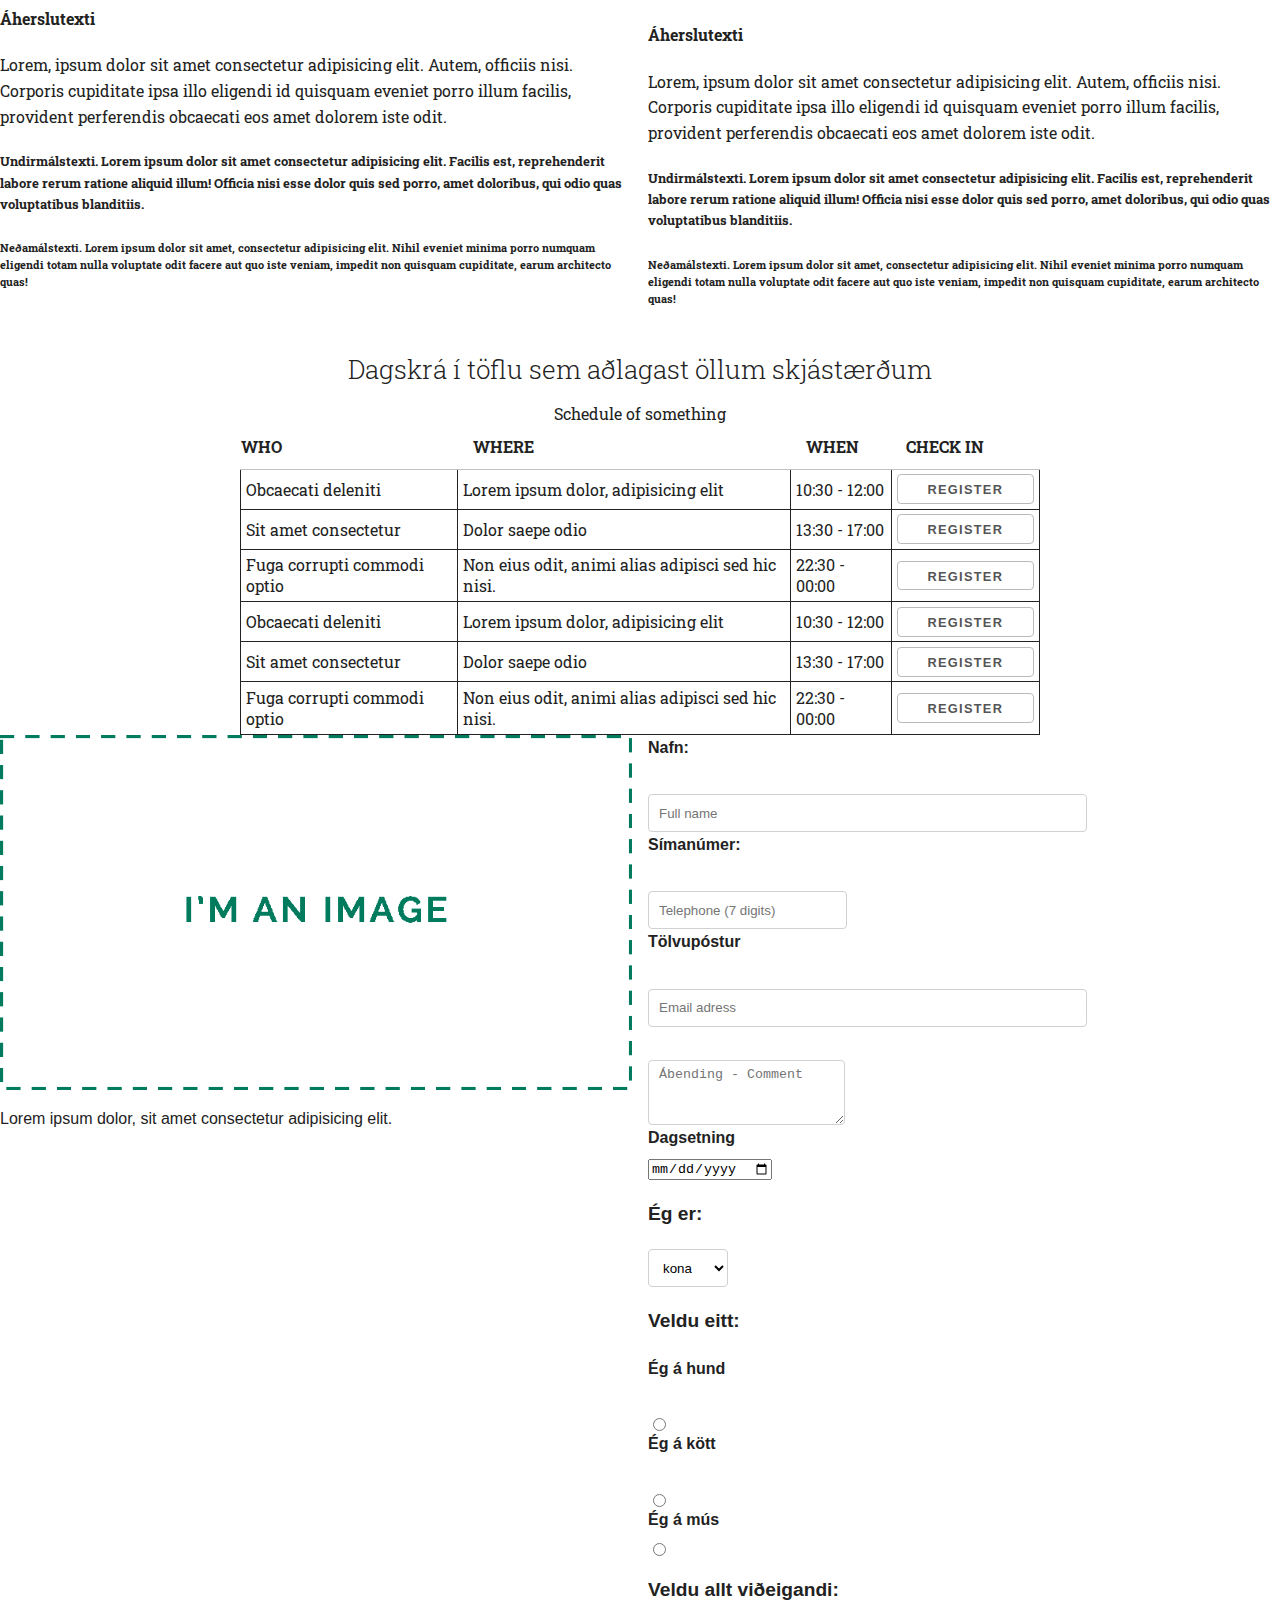
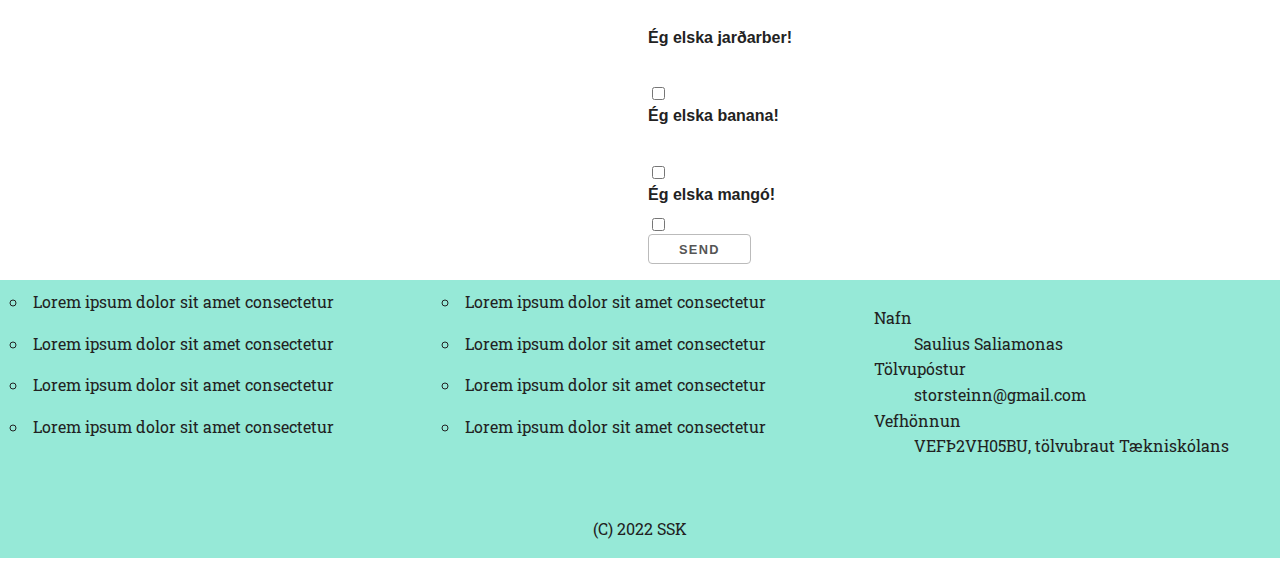
==== commit 407c6ad2: "Add files via upload" ====
--- a/verk2/index.html
+++ b/verk2/index.html
@@ -192,7 +192,7 @@
         </article>
       </div>
     </section>
-    <section class="content ">
+    <section class="align ">
       <h3>Dagskrá í töflu sem aðlagast öllum skjástærðum</h3>
       <div class="schedule">
         <table class="tafla">
@@ -248,7 +248,7 @@
     </section>
     <section class=" col-2">
       <div class="fillout">
-        <figure>
+        <figure class="col-1 ">
           <img src="images/placeholder2.png">
           <caption>Lorem ipsum dolor, sit amet consectetur adipisicing elit.</caption>
         </figure>
--- a/verk2/custom.css
+++ b/verk2/custom.css
@@ -42,7 +42,11 @@
 .fela {
     display: none;
 }
-
+.align {
+    text-align: center;
+   
+    
+}
 /* ---------------------------------
             forsida
 -----------------------------------*/
